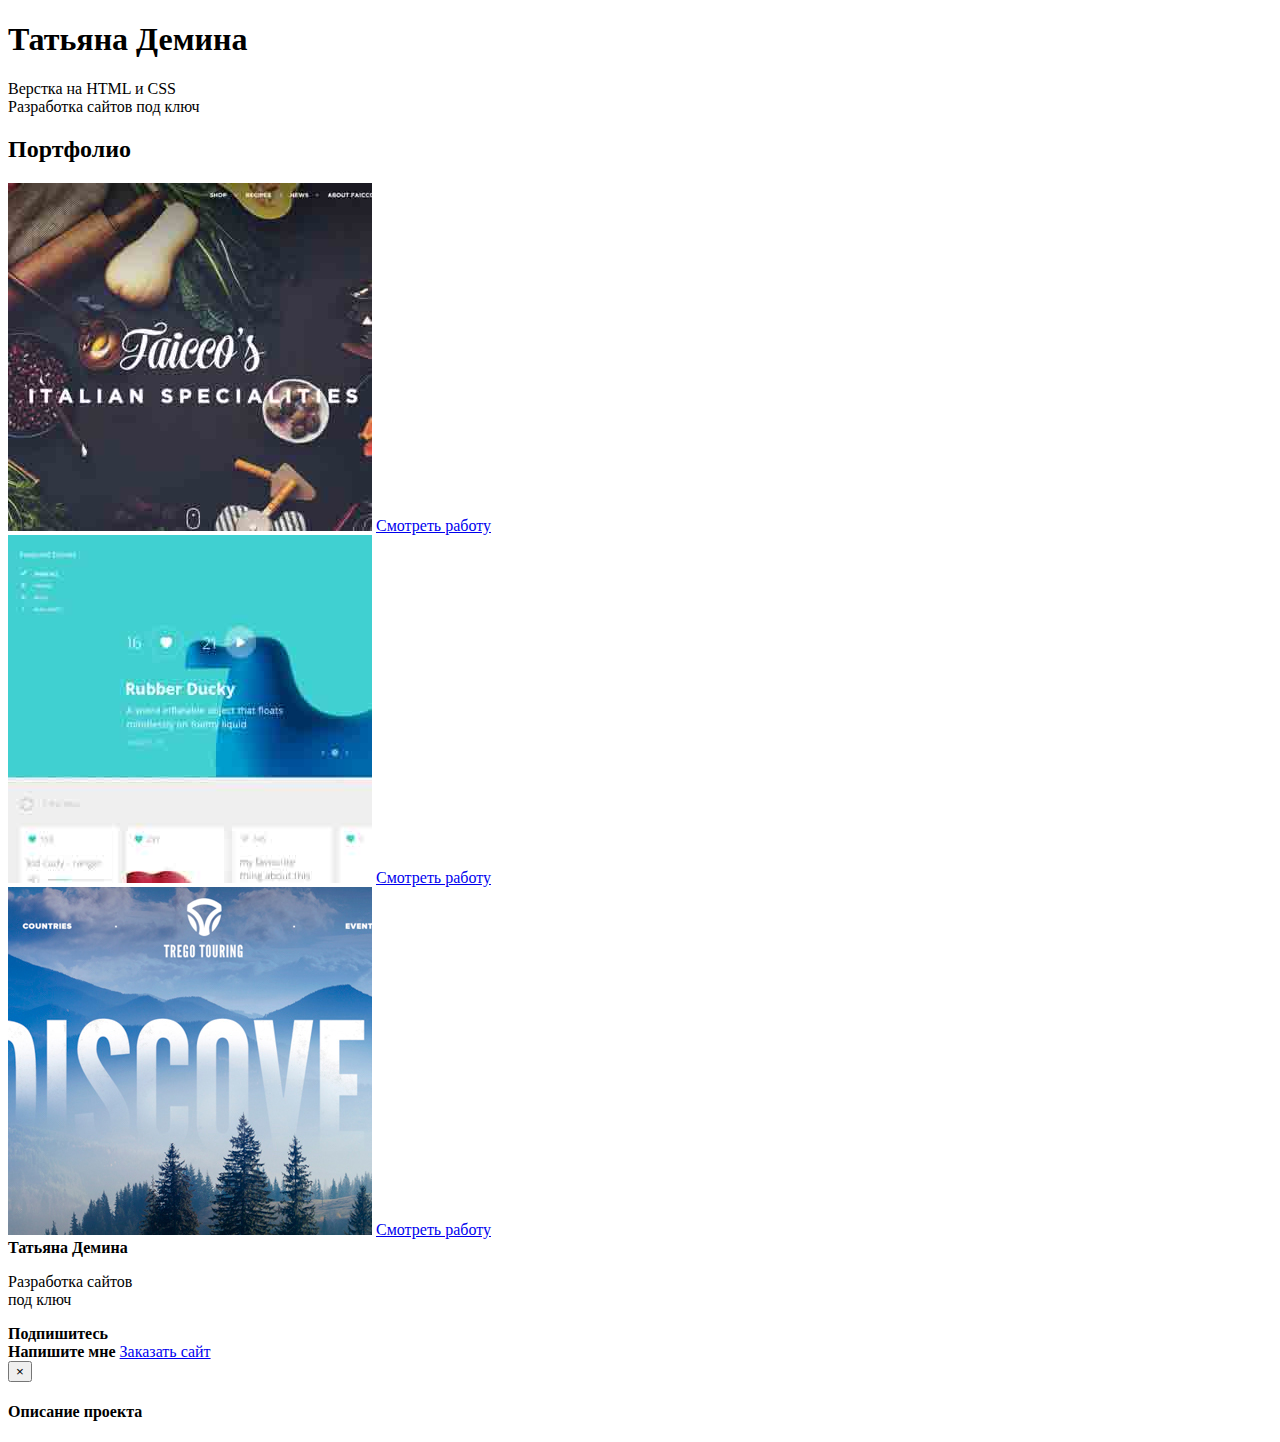
==== index.html @ b2e0ccc8 "Add files via upload" ====
<!DOCTYPE html>
<html lang="ru">
  <head>
    <meta charset="utf-8">
    <meta http-equiv="X-UA-Compatible" content="IE=edge">
    <meta name="viewport" content="width=device-width, initial-scale=1">
    <!-- meta для соцсетей -->
    <meta property="og:url" content="">
    <meta property="og:type" content="website">
    <meta property="og:title" content="Артем Исламов - верстка сайтов на HTML и CSS">
    <meta property="og:image" content="">
    <meta property="og:description" content="Закажите разработку сайта без посредников от 5 990 рублей">
    <meta property="og:site_name" content="Портфолио верстальщика">
    <meta property="article:author" content="Татьяна Демина">
    <!-- Заголовок сайта -->
    <title>Татьяна Демина - Портфолио</title>
    <link href="https://fonts.googleapis.com/css?family=Open+Sans:400,700&amp;subset=cyrillic" rel="stylesheet">
    <link href="css/bootstrap.min.css" rel="stylesheet">
    <link rel="stylesheet" href="css/fontello.css">
    <link rel="stylesheet" href="css/fontello-embedded.css">
    <link href="css/style.css" rel="stylesheet">
    <!-- Фавиконка -->
    <link rel="shortcut icon" type="image/x-icon" href="favicon.ico">
    <!--[if lt IE 9]>
      <script src="https://oss.maxcdn.com/html5shiv/3.7.3/html5shiv.min.js"></script>
      <script src="https://oss.maxcdn.com/respond/1.4.2/respond.min.js"></script>
    <![endif]-->
  </head>
  <body>
			
			<div class="main parallax-window" data-parallax="scroll" data-sreed="0.1" data-image-src="img/main-bg.jpg">
			<div class="main-overlay"></div>
				<div class="wrapper">
					<div class="main-header">
						<h1>Татьяна Демина </h1>
						<div class="main-line"></div>
						<p>Верстка на HTML и CSS <br>Разработка сайтов под ключ</p>
					</div>
				</div>
				<a class="main-down" href="#"><i class="icon-down"></i></a>
			</div> 

			<div class="portfolio">
				<div class="container">
					<h2 class="section-header">Портфолио</h2>
					<div class="row">
						<div class="col-md-4">
							<div class="portfolio-block">
							<img src="img/portfolio/1.jpg" alt="Работа №1">
							<a data-toggle="modal" data-work='work-1' href="#work">Смотреть работу</a>
							</div>
						</div>
						<div class="col-md-4">
							<div class="portfolio-block">
							<img src="img/portfolio/2.jpg" alt="Работа №2">
							<a data-toggle="modal" data-work='work-2' href="#work">Смотреть работу</a>
							</div>
						</div>
						<div class="col-md-4">
							<div class="portfolio-block">
							<img src="img/portfolio/3.jpg" alt="Работа №3">
							<a data-toggle="modal" data-work='work-3' href="#work">Смотреть работу</a>
							</div>
						</div>
					</div>
				</div>
			</div>   

			<div class="footer">
				<div class="container">
					<div class="row">
						<div class="col-md-3">
							<strong>Татьяна Демина</strong>
							<p>Разработка сайтов <br>под ключ</p>
						</div>
						<div class="col-md-6">
							<strong>Подпишитесь</strong>
							<div class="social-links">
								<a href="#"><i class="icon-vk"></i></a>
								<a href="#"><i class="icon-instagram"></i></a>
								<a href="#"><i class="icon-twitter"></i></a>
							</div>
						</div>
						<div class="col-md-3">
							<strong>Напишите мне</strong>
							<a href="https://vk.me/aislam23" class="offer-btn">Заказать сайт</a>
						</div>
					</div>
				</div>
			</div>

			<!-- Всплывающие окна -->
			<div class="modal fade" id="work" role="dialog">
			  <div class="modal-dialog" role="document">
			    <div class="modal-content">
			      <div class="modal-header">
			        <button type="button" class="close" data-dismiss="modal" aria-label="Close"><span aria-hidden="true">&times;</span></button>
			        <h4 class="modal-title">Описание проекта</h4>
			      </div>
			      <div class="modal-body">
			        
			      </div>
			    </div>
			  </div>
			</div>

    <!-- jQuery (necessary for Bootstrap's JavaScript plugins) -->
    <script src="https://ajax.googleapis.com/ajax/libs/jquery/1.12.4/jquery.min.js"></script>
    <script src="js/bootstrap.min.js"></script>
    <script src="js/parallax.min.js"></script>
    <script>
    	$(function() {
    		var link = $('a[data-toggle="modal"]');
    		link.on('click', function(event) {
    			var work = $(this).attr('data-work');
    			var modal = $('.modal');
    			modal.find('.modal-body').load(work+'.html');
    		});
    	});
    </script>
  </body>
</html>
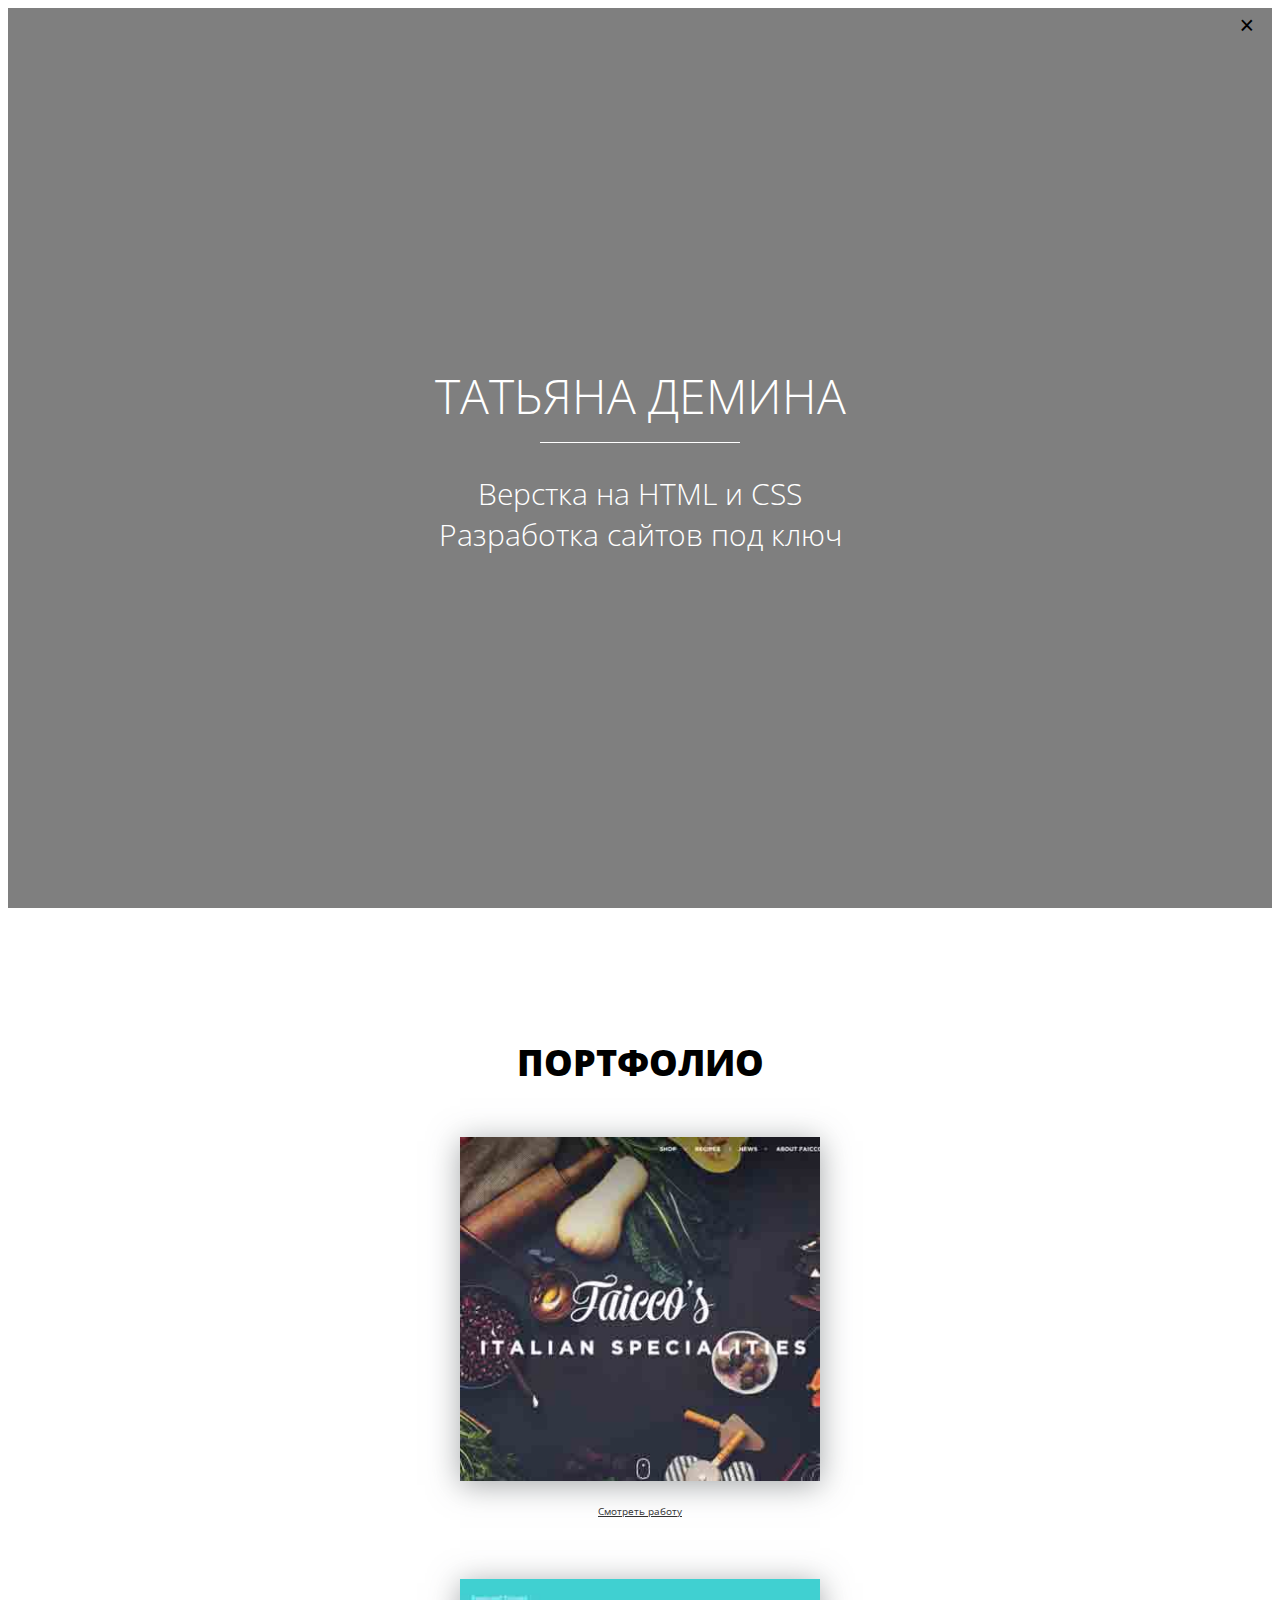
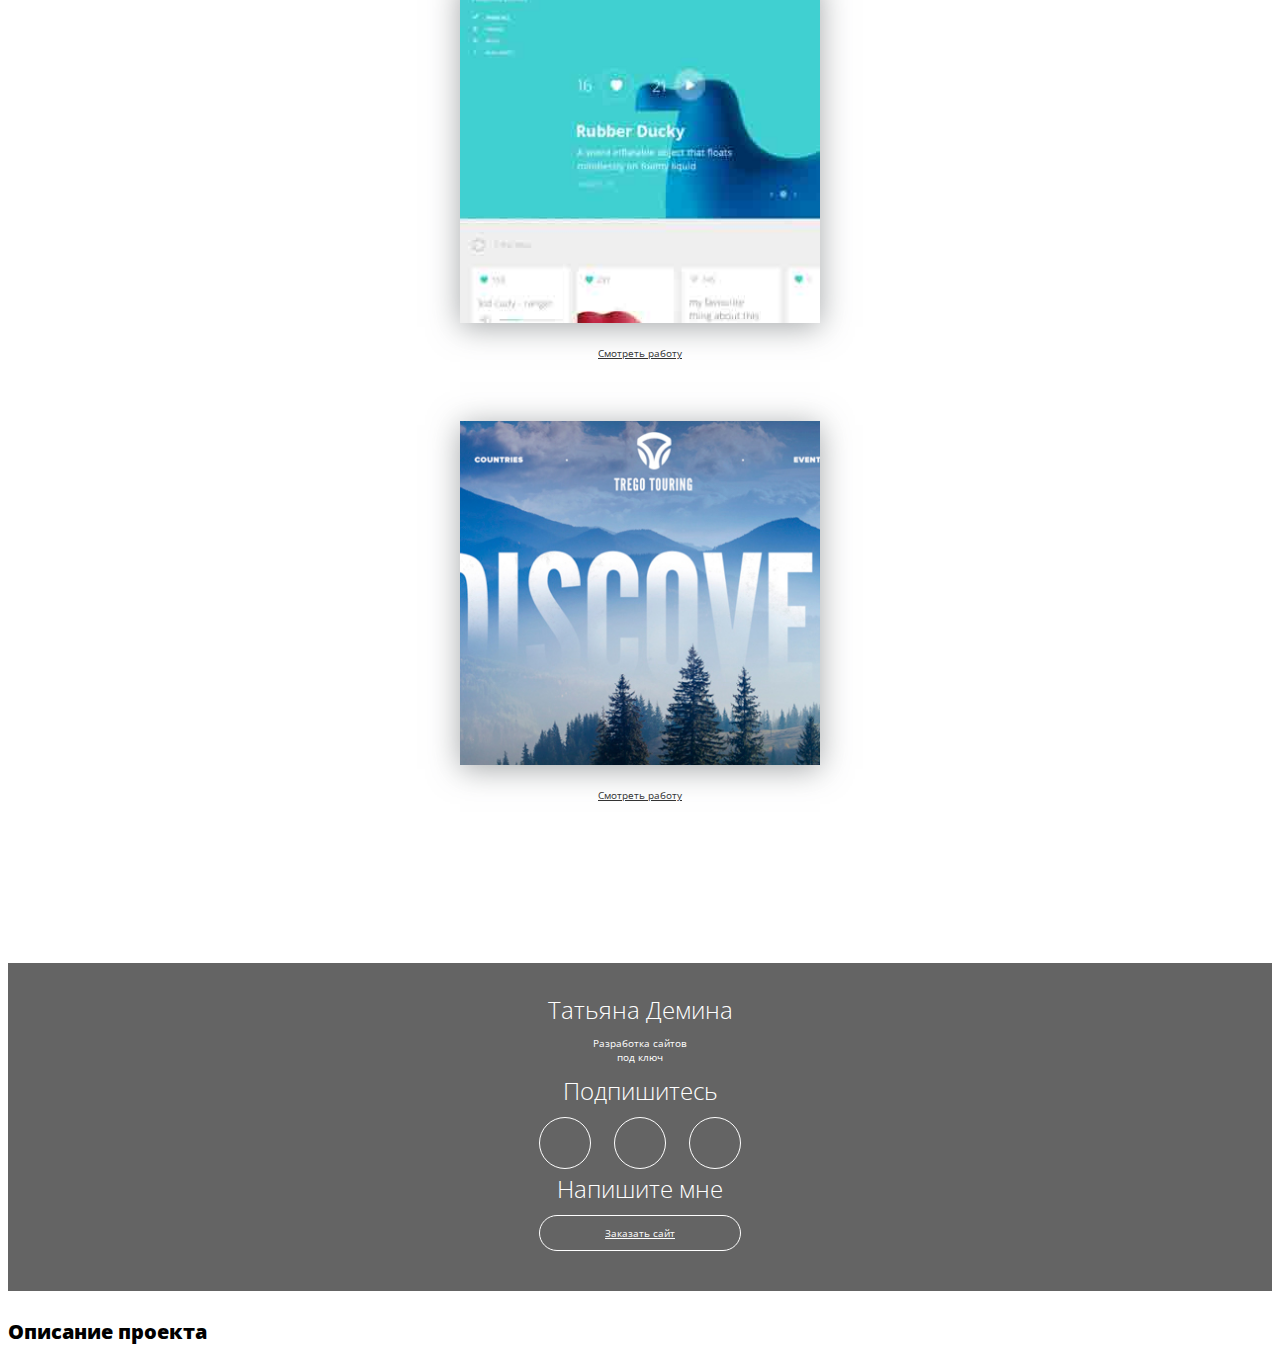
==== commit e6dc2225: "Add files via upload" ====
--- a/index.html
+++ b/index.html
@@ -7,7 +7,7 @@
     <!-- meta для соцсетей -->
     <meta property="og:url" content="">
     <meta property="og:type" content="website">
-    <meta property="og:title" content="Артем Исламов - верстка сайтов на HTML и CSS">
+    <meta property="og:title" content="Татьяна Демина - верстка сайтов на HTML и CSS">
     <meta property="og:image" content="">
     <meta property="og:description" content="Закажите разработку сайта без посредников от 5 990 рублей">
     <meta property="og:site_name" content="Портфолио верстальщика">
@@ -28,7 +28,7 @@
   </head>
   <body>
 			
-			<div class="main parallax-window" data-parallax="scroll" data-sreed="0.1" data-image-src="img/main-bg.jpg">
+			<div class="main parallax-window" data-parallax="scroll" data-speed="0.1" data-image-src="img/main-bg.jpg">
 			<div class="main-overlay"></div>
 				<div class="wrapper">
 					<div class="main-header">
@@ -47,19 +47,20 @@
 						<div class="col-md-4">
 							<div class="portfolio-block">
 							<img src="img/portfolio/1.jpg" alt="Работа №1">
-							<a data-toggle="modal" data-work='work-1' href="#work">Смотреть работу</a>
+							<a class = "link cd-modal-trigger" data-work='work-1' href="#work">Смотреть работу</a>
 							</div>
 						</div>
 						<div class="col-md-4">
 							<div class="portfolio-block">
 							<img src="img/portfolio/2.jpg" alt="Работа №2">
-							<a data-toggle="modal" data-work='work-2' href="#work">Смотреть работу</a>
+							<a class = "link cd-modal-trigger" data-work='work-2' href="#work">Смотреть работу</a>
 							</div>
 						</div>
 						<div class="col-md-4">
 							<div class="portfolio-block">
 							<img src="img/portfolio/3.jpg" alt="Работа №3">
-							<a data-toggle="modal" data-work='work-3' href="#work">Смотреть работу</a>
+							<!--<a href="#0" class="cd-btn cd-modal-trigger">Start Effect</a>-->
+							<a class = "link cd-modal-trigger" data-work="work-3" href="#0">Смотреть работу</a>
 							</div>
 						</div>
 					</div>
@@ -83,11 +84,27 @@
 						</div>
 						<div class="col-md-3">
 							<strong>Напишите мне</strong>
-							<a href="https://vk.me/aislam23" class="offer-btn">Заказать сайт</a>
+							<a href="https://vk.com/id41382700" class="offer-btn">Заказать сайт</a>
 						</div>
 					</div>
 				</div>
 			</div>
+
+
+
+<div class="cd-modal">
+	<div class="modal-content">
+		
+		
+	</div> <!-- .modal-content -->
+
+	<!--<a href="#0" class="modal-close">Close</a>-->
+</div> <!-- .cd-modal -->
+
+<div class="cd-transition-layer"> 
+	<div class="bg-layer"></div>
+</div>
+
 
 			<!-- Всплывающие окна -->
 			<div class="modal fade" id="work" role="dialog">
@@ -106,15 +123,16 @@
 
     <!-- jQuery (necessary for Bootstrap's JavaScript plugins) -->
     <script src="https://ajax.googleapis.com/ajax/libs/jquery/1.12.4/jquery.min.js"></script>
-    <script src="js/bootstrap.min.js"></script>
+    <!--  <script src="js/bootstrap.min.js"></script> --> 
+    <script src="js/main.js"></script> 
     <script src="js/parallax.min.js"></script>
+    
     <script>
     	$(function() {
-    		var link = $('a[data-toggle="modal"]');
+    		var link = $('.cd-modal-trigger');
     		link.on('click', function(event) {
-    			var work = $(this).attr('data-work');
-    			var modal = $('.modal');
-    			modal.find('.modal-body').load(work+'.html');
+    		var work = $(this).attr('data-work');
+    		$('.modal-content').load(work+'.html'); 
     		});
     	});
     </script>
--- a/css/style.css
+++ b/css/style.css
@@ -0,0 +1,196 @@
+body {
+	font-family: 'Open Sans', sans-serif;
+}
+html {
+	font-size: 10px;
+}
+a:active, a:visited, a:focus {
+	text-decoration: none;
+	outline: none;
+}
+.wrapper {
+	display:table-cell;
+	vertical-align:middle;
+}
+.main {
+	position: relative;
+	display:table;
+	width: 100%;
+	text-align: center;
+	color: #fff;
+	height: 100vh;
+	/*background: #000 url(../img/main-bg.jpg) center center no-repeat;*/
+}
+.main-overlay {
+	position: absolute;
+	z-index: 1;
+	width: 100%;
+	height: 100%;
+	background-color: rgba(0,0,0,0.5);
+}
+.main h1 {
+	margin-bottom: 1.4rem;
+	font-weight: 300;
+	text-transform: uppercase;
+	font-size: 4.8rem;
+}
+.main p {
+	font-size: 3rem;
+	font-weight: 300;
+}
+.main-header {
+	position: relative;
+	z-index: 2;
+}
+.main-line {
+	width: 200px;
+	height: 1px;
+	background-color: #fff;
+	margin: 0 auto;
+}
+.main-down {
+	position: absolute;
+	color: #fff;
+	z-index: 4;
+	bottom: 2rem;
+	display: inline-block;
+	font-size: 2rem;
+	width: 50px;
+	height: 50px;
+	border-radius: 50%;
+	border: 1px solid transparent;
+	line-height: 50px;
+	left: 50%;
+	margin-left: -25px;
+	transition: 0.2s;
+}
+.main-down:hover {
+	color: #fff;
+	border-color: #fff;
+}
+/*Секция с портфолио*/
+.portfolio {
+	padding: 10rem 0px;
+	text-align: center;
+}
+.section-header {
+	text-transform: uppercase;
+	font-weight: 800;
+	font-size: 3.6rem;
+	margin-bottom: 5rem;
+}
+.portfolio img {
+	width: 100%;
+	max-width: 360px;
+	box-shadow: 0px 4px 29px 0px rgba(87, 92, 97, 0.54);
+}
+.portfolio a {
+	display: block;
+	margin: 2rem auto 6rem;
+	color: #333;
+	width: 17rem;
+	border-bottom: 1px solid transparent;
+}
+.portfolio a:hover {
+	text-decoration: none;
+	border-bottom: 1px dotted #333;
+}
+/*Секция - подвал*/
+.footer {
+	background-color: #646464;
+	color: #fff;
+	text-align: center;
+	padding: 3rem 0;
+}
+.footer strong {
+	font-weight: 300;
+	font-size: 2.4rem;
+}
+.social-links {
+	margin-top: 1rem;
+}
+.social-links a {
+	width: 5rem;
+	height: 5rem;
+	line-height: 5rem;
+	display: inline-block;
+	color: #fff;
+	border: solid 1px #fff;
+	border-radius: 50%;
+	margin-left: 1rem;
+	margin-right: 1rem;
+	font-size: 2rem;
+	transition: 0.2s;
+}
+.social-links a:hover {
+	background-color: #fff;
+	color: #646464;
+}
+.offer-btn {
+	display: block;
+	width: 80%;
+	max-width: 200px;
+	margin: 1rem auto;
+	border: 1px solid #fff;
+	padding-top: 1rem;
+	padding-bottom: 1rem;
+	color: #fff;
+	border-radius: 100px;
+	transition: 0.2s;
+}
+.offer-btn:hover {
+	text-decoration: none;
+	background-color: #fff;
+	color: #646464;
+}
+.modal img {
+	width: 100%;
+}
+.modal-title {
+	font-weight: 800;
+	font-size: 2rem;
+}
+.close {
+	background-color: transparent;
+	border: none;
+	font-size: 2.5rem;
+	position: absolute;
+	right: 2rem;
+	top: 1rem;
+}
+.modal-btn {
+	display: inline-block;
+	color: #333;
+	border: 1px solid #333;
+	padding: 10px 20px;
+	border-radius: 5px;
+}
+.modal-btn:hover {
+	background-color: #333;
+	color: #fff;
+	text-decoration: none;
+}
+@media (min-width: 0px) and (max-width: 767px) {
+	html {
+		font-size: 7px;
+	}
+	.footer strong {
+		margin: 3rem 0 2rem;
+		display: inline-block;
+	}
+	.social-links a {
+		font-size: 1.5rem;
+	}
+}
+
+@media (min-width: 768px) and (max-width: 991px) {
+	.footer strong {
+		margin: 3rem 0 2rem;
+		display: inline-block;
+	}
+}
+
+
+
+
+
